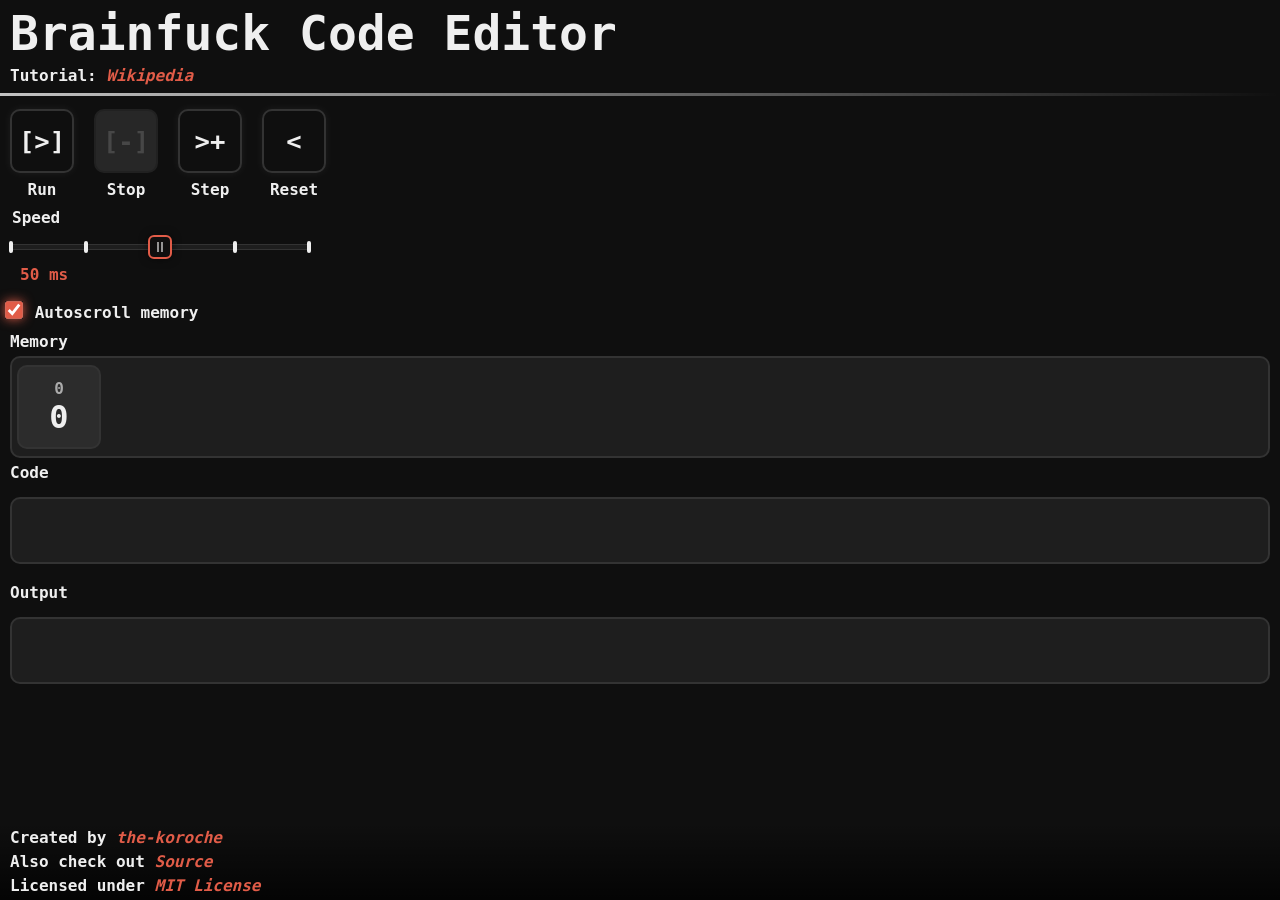
==== index.html @ 8c24880c "Fix for GitHub Pages" ====
<!DOCTYPE html>

<html lang="en">
    <head>
        <meta charset="UTF-8">
        <title>Brainfuck Code Editor</title>
        <link rel="stylesheet" href="styles/style.css">
        <link rel="stylesheet" href="styles/speed-control.css">
        <link rel="stylesheet" href="styles/checkbox.css">
    </head>
    <body>
        <div id="root">
            <div id="intro">
                <h1>Brainfuck Code Editor</h1>
                <h3>Tutorial: <a href="https://en.wikipedia.org/wiki/Brainfuck">Wikipedia</a></h3>
            </div>
            <hr>
            <div id="editor">
                <div id="control">
                    <div class="hbox">
                        <div class="vbox">
                            <button class="bf" id="run">[&gt;]</button>
                            <h4 class="bf-title">Run</h4>
                        </div>
                        <div class="vbox">
                            <button class="bf" id="terminate">[-]</button>
                            <h4 class="bf-title">Stop</h4>
                        </div>
                        <div class="vbox">
                            <button class="bf" id="step">&gt;+</button>
                            <h4 class="bf-title">Step</h4>
                        </div>
                        <div class="vbox">
                            <button class="bf" id="reset">&lt;</button>
                            <h4 class="bf-title">Reset</h4>
                        </div>
                    </div>

                    <div class="speed-controller">
                        <h4 class="bf-title">Speed</h4>
                        <div class="range-slider" id="slider-track">
                            <div class="range-slider-thumb" id="slider-thumb">
                                <div class="range-slider-thumb-line left"></div>
                                <div class="range-slider-thumb-line right"></div>
                            </div>
                            <div class="range-slider-tick" style="left: 0%;"></div>
                            <div class="range-slider-tick" style="left: 25%;"></div>
                            <div class="range-slider-tick" style="left: 50%;"></div>
                            <div class="range-slider-tick" style="left: 75%;"></div>
                            <div class="range-slider-tick" style="left: 100%;"></div>
                        </div>
                        <span class="speed-text-message" id="speed-label">50 ms</span>
                    </div>
                    <div class="autoscroll-container">
                        <label class="bf-title">
                            <input type="checkbox" id="autoscroll-check" checked>
                            Autoscroll memory
                        </label>
                    </div>
                </div>

                <div id="code-state">
                    <div id="memory">
                        <h3>Memory</h3>
                        <div class="memory-box" id="memory-box">
                            <!-- JS will populate this
                            <div class="memory-cell" id="mem-1">
                                <div class="memory-index">1</div>
                                <div>152</div>
                            </div>
                            -->
                        </div>
                    </div>
                    <div id="code-input">
                        <h3>Code</h3>
                        <textarea id="input"></textarea>
                    </div>
                    <div id="result-output">
                        <h3>Output</h3>
                        <textarea readonly id="output"></textarea>
                    </div>
                </div>
            </div>
        </div>
        <div class="spacer"></div>
        <footer>
            <p>
                <h3>Created by <a href="https://github.com/the-koroche">the-koroche</a></h3>
                <h3>Also check out <a href="https://github.com/the-koroche/brainfuce-web">Source</a></h3>
                <h3>Licensed under <a href="https://github.com/the-koroche/brainfuce-web/blob/main/LICENSE">MIT License</a></h3>
            </p>
        </footer>

        <script type="module" src="main.js"></script>
    </body>
</html>
---- styles/style.css ----
:root {
    --background-color: #0f0f0f;
    --foreground-color: #ffffff;
    --accent-color: #e15c48;
    --border-color: #333333;
    --overlay-color: #ffffff10;

    --primary-font-color: #efefef;

    --default-font-family: monospace;
    --default-font-size: 16px;

    --bf-button-size: 64px;
    --bf-title-font-size: calc(var(--bf-button-size) * 0.25);
}

/* Layout */

.spacer {
    flex: 1;
}

.vbox {
    margin: 0;
    padding: 0;

    display: flex;
    flex-direction: column;
    align-items: center;
}

.vbox > * {
    min-height: 0;
}

.hbox {
    margin: 0;
    padding: 0;

    display: flex;
    flex-direction: row;
    align-items: center;
}

.hbox > * {
    min-width: 0;
}

.no-margin {
    margin: 0;
    padding: 0;
}

/* General */

html, body {
    margin: 0;
    padding: 0;

    width: 100%;
    min-width: 480px;
    min-height: 100vh;
}

body {
    display: flex;
    flex-direction: column;

    background-color: var(--background-color);
    color: var(--primary-font-color);

    font-family: var(--default-font-family);
    font-size: var(--default-font-size);
}

footer {
    margin: 0;
    padding: 0;

    background-image: linear-gradient(to top,
            rgba(0, 0, 0, 0.75), rgba(0, 0, 0, 0));

    text-align: left;
}

::selection {
    background: color-mix(in srgb, var(--accent-color) 70%, white 30%);
    color: purple;
}

a::selection {
    color: #000000aa;
}

/* Text */

h1, h2, h3, h4, h5, h6, p {
    margin: 5px 10px;
    padding: 0;

    font-family: var(--default-font-family);
}

h1 {
    font-size: calc(var(--default-font-size) * 3);
}

h2 {
    font-size: calc(var(--default-font-size) * 2);
}

h3 {
    font-size: var(--default-font-size);
}

h4 {
    font-size: calc(var(--default-font-size) * 0.8);
}

span {
    margin: 5px 10px;
    padding: 0;

    font-family: var(--default-font-family);
    font-size: var(--default-font-size);
}

a {
    margin: 0;
    padding: 0;

    color: var(--accent-color);

    font-style: italic;
    text-decoration: none;
    font-family: var(--default-font-family);
    font-size: var(--default-font-size);

    transition-duration: 0.1s;
    -webkit-transition-duration: 0.1s;
}

a:hover {
    text-decoration: underline;
    text-shadow: 0 0 7px var(--accent-color);
}

hr {
    border: 0;

    width: 100%;
    height: 3px;

    background-image: linear-gradient(to right,
            rgba(255, 255, 255, 0.75), rgba(0, 0, 0, 0));
}

/* Buttons */

button {
    margin: 4px 2px;
    border: 2px solid var(--border-color);
    border-radius: 10px;
    padding: 10px 10px;

    background-color: var(--background-color);
    color: var(--primary-font-color);

    box-shadow: 0 0 10px var(--overlay-color);

    text-align: center;
    text-decoration: none;
    font-size: 16px;
    font-family: var(--default-font-family);
    display: inline-block;
    cursor: pointer;

    transition-duration: 0.1s;
    -webkit-transition-duration: 0.1s;
}

button:hover {
    background-color: color-mix(in srgb, var(--background-color) 70%, var(--foreground-color) 30%);
}

button:active {
    border: 2px solid white;

    background-color: var(--foreground-color);
    color: var(--background-color);

    box-shadow: 0 0 10px white;
    text-shadow: 0 0 3px black;
}

button.disabled, button.disabled:hover, button.disabled:active {
    background-color: color-mix(in srgb, var(--background-color) 80%, var(--foreground-color) 20%);
    color: color-mix(in srgb, var(--background-color) 50%, var(--primary-font-color) 50%);

    box-shadow: none;
    text-shadow: none;

    opacity: 0.5;
    cursor: not-allowed;
}

/* Textarea */

textarea {
    margin: 10px;
    border: 2px solid var(--border-color);
    border-radius: 10px;
    padding: 5px;

    min-height: calc((var(--default-font-size) * 1.4) * 3);
    width: calc(100% - 20px);
    box-sizing: border-box;

    background-color: var(--overlay-color);
    color: var(--primary-font-color);

    font-family: monospace;
    font-size: calc(var(--default-font-size) * 1.4);
    font-weight: bold;

    resize: none;

    transition: height 0.1s ease;
}

textarea:focus {
    outline: none;
}

/* Specific */

button.bf {
    margin: 5px 10px;
    padding: 0;

    width: var(--bf-button-size);
    height: var(--bf-button-size);

    font-size: calc(var(--bf-button-size) * 0.4);
    font-family: monospace;
    font-weight: bold;
}

.bf-title {
    margin: 2px;
    padding: 0;

    font-size: var(--bf-title-font-size);
    font-family: var(--default-font-family);
    font-weight: bold;

    -webkit-user-select: none;
    -khtml-user-select: none;
    -moz-user-select: none;
    -ms-user-select: none;
    user-select: none;
}

/* Memory visualization */

.memory-box {
    margin: 5px 10px;
    border: 2px solid var(--border-color);
    border-radius: 10px;
    padding: 2px 0;

    height: calc((var(--default-font-size) * 5) + 14px); /* 10px for padding, 4px for borders */
    width: calc(100% - 24px);

    background-color: var(--overlay-color);

    display: flex;
    flex-direction: row;
    flex-wrap: nowrap;

    overflow-x: auto;
    overflow-y: hidden;

    justify-content: flex-start;
    align-items: left;
}

.memory-box > * {
    flex: 0 0 auto;
}

.memory-cell {
    margin: 5px;
    border: 2px solid var(--border-color);
    border-radius: 10px;
    padding: 0;

    width: calc(var(--default-font-size) * 5);
    height: calc(var(--default-font-size) * 5);

    background-color: var(--overlay-color);

    font-size: calc(var(--default-font-size) * 2);
    font-family: var(--default-font-family);
    font-weight: bold;
    text-align: center;

    display: flex;
    flex-direction: column;
    justify-content: center;
    align-items: center;
}

.memory-index {
    margin: 0;
    padding: 0;

    color: color-mix(in srgb, var(--background-color) 30%, var(--primary-font-color) 70%);

    font-size: calc(var(--default-font-size) * 1);
    font-family: var(--default-font-family);
    font-weight: bold;
    text-align: center;

    -webkit-user-select: none;
    -khtml-user-select: none;
    -moz-user-select: none;
    -ms-user-select: none;
    user-select: none;
}

/* Media queries */

@media (max-width: 800px) {

    :root {
        --bf-button-size: 100px;
    }

    h1 {
        font-size: calc(var(--default-font-size) * 2);
    }

    .hbox {
        justify-content: space-around;
    }
}
---- styles/speed-control.css ----
.speed-controller {
    margin: 5px 10px;

    width: calc(100% - 40px);
    max-width: 300px;

    display: flex;
    flex-direction: column;
    align-items: flex-start;
}

.range-slider {
    position: relative;
    margin: 15px 0 10px 0;
    border: 1px solid var(--border-color);
    border-radius: 3px;

    width: 100%;
    height: 6px;
    background-color: var(--overlay-color);
    cursor: pointer;

    box-sizing: border-box;
}

.range-slider-thumb {
    position: absolute;
    border: 2px solid var(--accent-color);
    border-radius: 6px;

    width: 20px;
    height: 20px;
    top: 50%;
    left: 33.3333%; /* second index */
    transform: translate(-50%, -50%);

    background-color: var(--background-color);
    box-shadow: 0 0 8px rgba(0, 0, 0, 0.5);
    display: flex;
    justify-content: center;
    align-items: center;
    gap: 2px;
    z-index: 10;

    transition: background-color 0.1s;
    transition: left 0.1s ease;
}

.range-slider-thumb:hidden {
    display: none;
}

.range-slider:hover .ui-range-thumb {
    background-color: color-mix(in srgb, var(--background-color) 80%, white 20%);
}

.range-slider-thumb-line {
    width: 2px;
    height: 10px;
    background-color: var(--primary-font-color);
    opacity: 0.6;
}

.range-slider-tick {
    position: absolute;
    border-radius: 2px;

    width: 4px;
    height: 12px;
    top: 50%;
    transform: translate(-50%, -50%);

    background-color: var(--primary-font-color);
    z-index: 1;
    pointer-events: none;
}

.speed-text-message {
    margin-top: 5px;

    color: var(--accent-color);

    font-family: var(--default-font-family);
    font-size: var(--default-font-size);
    font-weight: bold;

    -webkit-user-select: none;
    user-select: none;
}

@media (max-width: 800px) {

    .speed-controller {
        margin: 15px auto;
        max-width: 500px;

        text-align: center;
        align-items: center;
    }

    .range-slider-thumb{
        width: 32px;
        height: 32px;
    }

    .range-slider {
        height: 8px;
    }

    .range-slider-tick {
        height: 14px;
    }
}
---- styles/checkbox.css ----
.autoscroll-container {
    margin: 10px auto;
    text-align: left;
}

/* Чекбокс */
#autoscroll-check {
    width: 16px;
    height: 16px;
    cursor: pointer;

    accent-color: var(--accent-color, #4aa3ff);

    transition: box-shadow 0.2s ease, transform 0.15s ease;
}

#autoscroll-check:checked {
    box-shadow: 0 0 10px var(--accent-color);
    transform: scale(1.1);
}

/* Фокус для доступности */
#autoscroll-check:focus-visible {
    outline: 2px solid var(--accent-color, #4aa3ff);
    outline-offset: 2px;
    border-radius: 4px;
}

@media (max-width: 800px) {

    .autoscroll-container {
        text-align: center;
    }

    #autoscroll-check {
        width: 28px;
        height: 28px;
    }
}
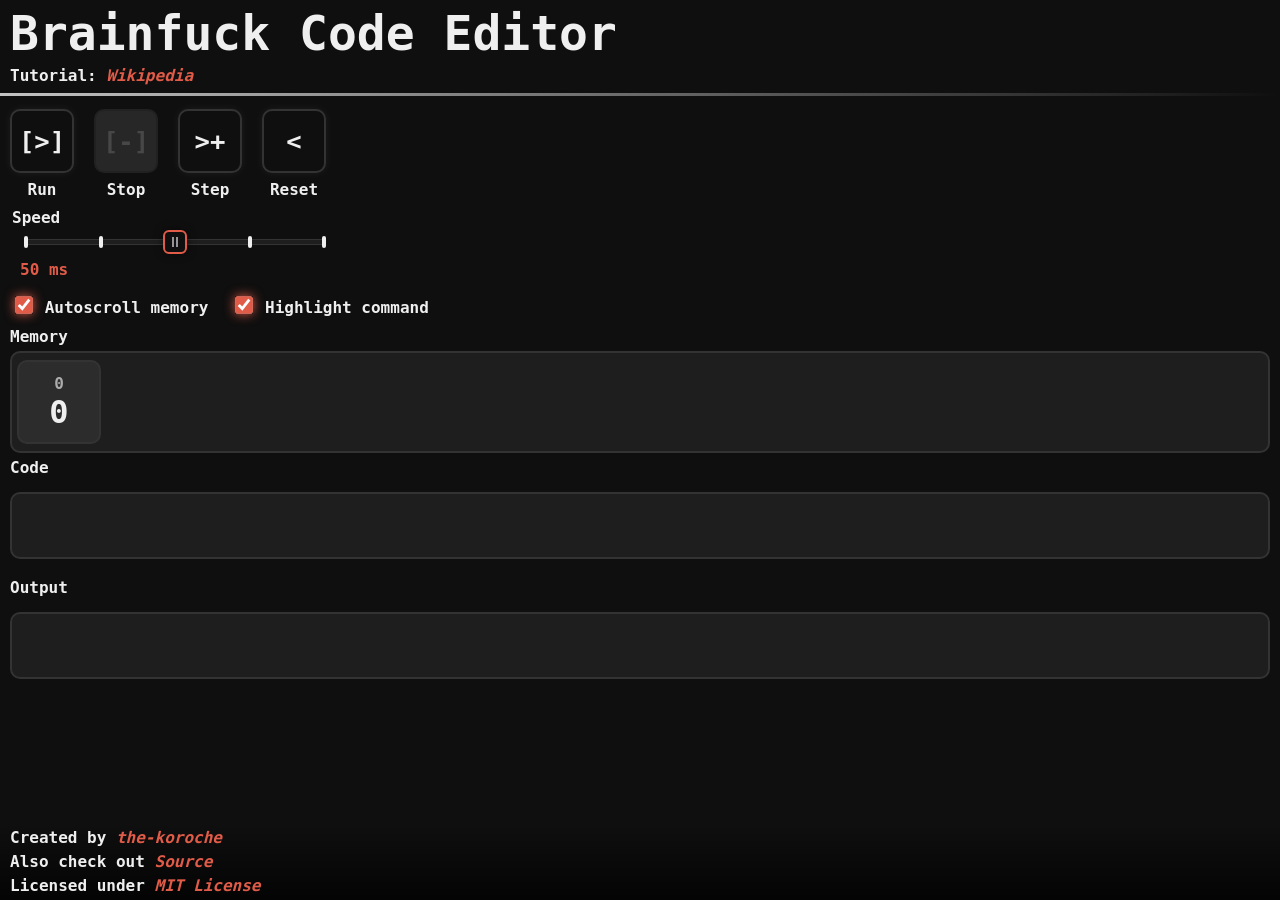
==== commit c166e859: "Fix bugs, add highlight checkbox" ====
--- a/index.html
+++ b/index.html
@@ -3,6 +3,7 @@
 <html lang="en">
     <head>
         <meta charset="UTF-8">
+        <meta name="viewport" content="width=device-width, initial-scale=1.0">
         <title>Brainfuck Code Editor</title>
         <link rel="stylesheet" href="styles/style.css">
         <link rel="stylesheet" href="styles/speed-control.css">
@@ -51,11 +52,19 @@
                         </div>
                         <span class="speed-text-message" id="speed-label">50 ms</span>
                     </div>
-                    <div class="autoscroll-container">
-                        <label class="bf-title">
-                            <input type="checkbox" id="autoscroll-check" checked>
-                            Autoscroll memory
-                        </label>
+                    <div class="hbox">
+                        <div class="checkbox-container">
+                            <label class="bf-title">
+                                <input type="checkbox" id="autoscroll-check" checked>
+                                Autoscroll memory
+                            </label>
+                        </div>
+                        <div class="checkbox-container">
+                            <label class="bf-title">
+                                <input type="checkbox" id="highlight-check" checked>
+                                Highlight command
+                            </label>
+                        </div>
                     </div>
                 </div>
 
@@ -71,9 +80,11 @@
                             -->
                         </div>
                     </div>
-                    <div id="code-input">
-                        <h3>Code</h3>
-                        <textarea id="input"></textarea>
+                    <div class="spacer">
+                        <div id="code-input">
+                            <h3>Code</h3>
+                            <textarea id="input"></textarea>
+                        </div>
                     </div>
                     <div id="result-output">
                         <h3>Output</h3>
--- a/styles/speed-control.css
+++ b/styles/speed-control.css
@@ -11,7 +11,7 @@
 
 .range-slider {
     position: relative;
-    margin: 15px 0 10px 0;
+    margin: 10px 15px;
     border: 1px solid var(--border-color);
     border-radius: 3px;
 
--- a/styles/checkbox.css
+++ b/styles/checkbox.css
@@ -1,26 +1,28 @@
-.autoscroll-container {
-    margin: 10px auto;
+.checkbox-container {
+    margin: 5px 10px;
     text-align: left;
 }
 
-/* Чекбокс */
-#autoscroll-check {
+input[type="checkbox"] {
     width: 16px;
     height: 16px;
     cursor: pointer;
 
     accent-color: var(--accent-color, #4aa3ff);
 
+    font-size: var(--default-font-size);
+    font-family: var(--default-font-family);
+
     transition: box-shadow 0.2s ease, transform 0.15s ease;
 }
 
-#autoscroll-check:checked {
+input[type="checkbox"]:checked {
     box-shadow: 0 0 10px var(--accent-color);
     transform: scale(1.1);
 }
 
-/* Фокус для доступности */
-#autoscroll-check:focus-visible {
+/* Focus for accessibility */
+input[type="checkbox"]:focus-visible {
     outline: 2px solid var(--accent-color, #4aa3ff);
     outline-offset: 2px;
     border-radius: 4px;
@@ -28,12 +30,15 @@
 
 @media (max-width: 800px) {
 
-    .autoscroll-container {
+    .checkbox-container {
+        margin: 0 10px;
         text-align: center;
     }
 
-    #autoscroll-check {
+    input[type="checkbox"] {
         width: 28px;
         height: 28px;
+
+        font-size: calc(var(--default-font-size) * 0.75);
     }
 }
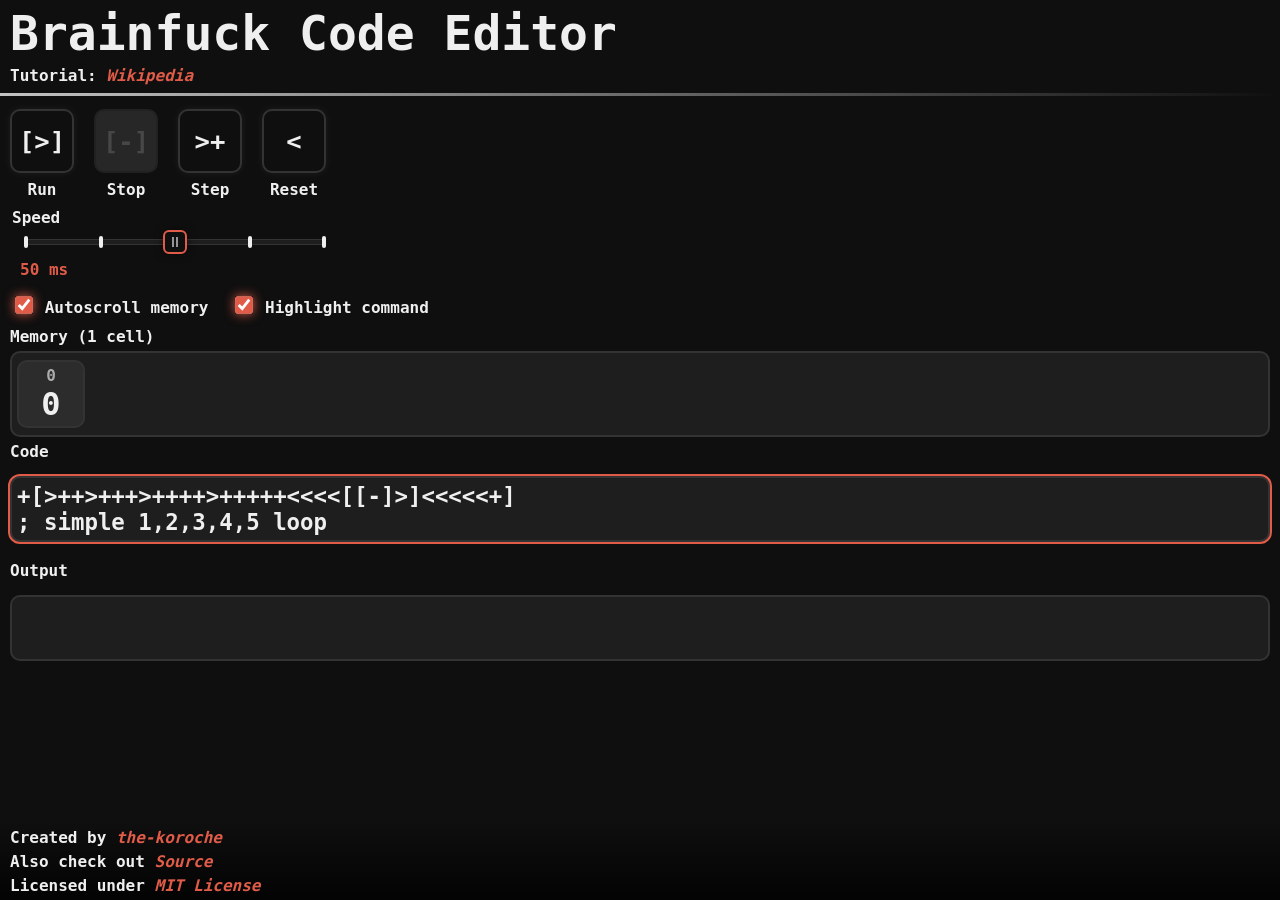
==== commit ac0a6d16: "Fix instruction highlight index; remove sanitizing in code input textarea; make memory cells smaller" ====
--- a/index.html
+++ b/index.html
@@ -70,7 +70,7 @@
 
                 <div id="code-state">
                     <div id="memory">
-                        <h3>Memory</h3>
+                        <h3 id ="memory-title">Memory</h3>
                         <div class="memory-box" id="memory-box">
                             <!-- JS will populate this
                             <div class="memory-cell" id="mem-1">
--- a/styles/style.css
+++ b/styles/style.css
@@ -11,6 +11,7 @@
     --default-font-size: 16px;
 
     --bf-button-size: 64px;
+    --memory-cell-size: 32px;
     --bf-title-font-size: calc(var(--bf-button-size) * 0.25);
 }
 
@@ -212,12 +213,12 @@
     border-radius: 10px;
     padding: 5px;
 
-    min-height: calc((var(--default-font-size) * 1.4) * 3);
     width: calc(100% - 20px);
     box-sizing: border-box;
 
     background-color: var(--overlay-color);
     color: var(--primary-font-color);
+    outline: #00000000 solid 2px;
 
     font-family: monospace;
     font-size: calc(var(--default-font-size) * 1.4);
@@ -226,10 +227,11 @@
     resize: none;
 
     transition: height 0.1s ease;
+    transition: outline 0.2s ease;
 }
 
 textarea:focus {
-    outline: none;
+    outline: var(--accent-color) solid 2px;
 }
 
 /* Specific */
@@ -269,7 +271,7 @@
     border-radius: 10px;
     padding: 2px 0;
 
-    height: calc((var(--default-font-size) * 5) + 14px); /* 10px for padding, 4px for borders */
+    height: calc((var(--default-font-size) * 4) + 14px); /* 10px for padding, 4px for borders */
     width: calc(100% - 24px);
 
     background-color: var(--overlay-color);
@@ -295,8 +297,8 @@
     border-radius: 10px;
     padding: 0;
 
-    width: calc(var(--default-font-size) * 5);
-    height: calc(var(--default-font-size) * 5);
+    width: calc(var(--default-font-size) * 4);
+    height: calc(var(--default-font-size) * 4);
 
     background-color: var(--overlay-color);
 
--- a/styles/checkbox.css
+++ b/styles/checkbox.css
@@ -38,7 +38,5 @@
     input[type="checkbox"] {
         width: 28px;
         height: 28px;
-
-        font-size: calc(var(--default-font-size) * 0.75);
     }
 }
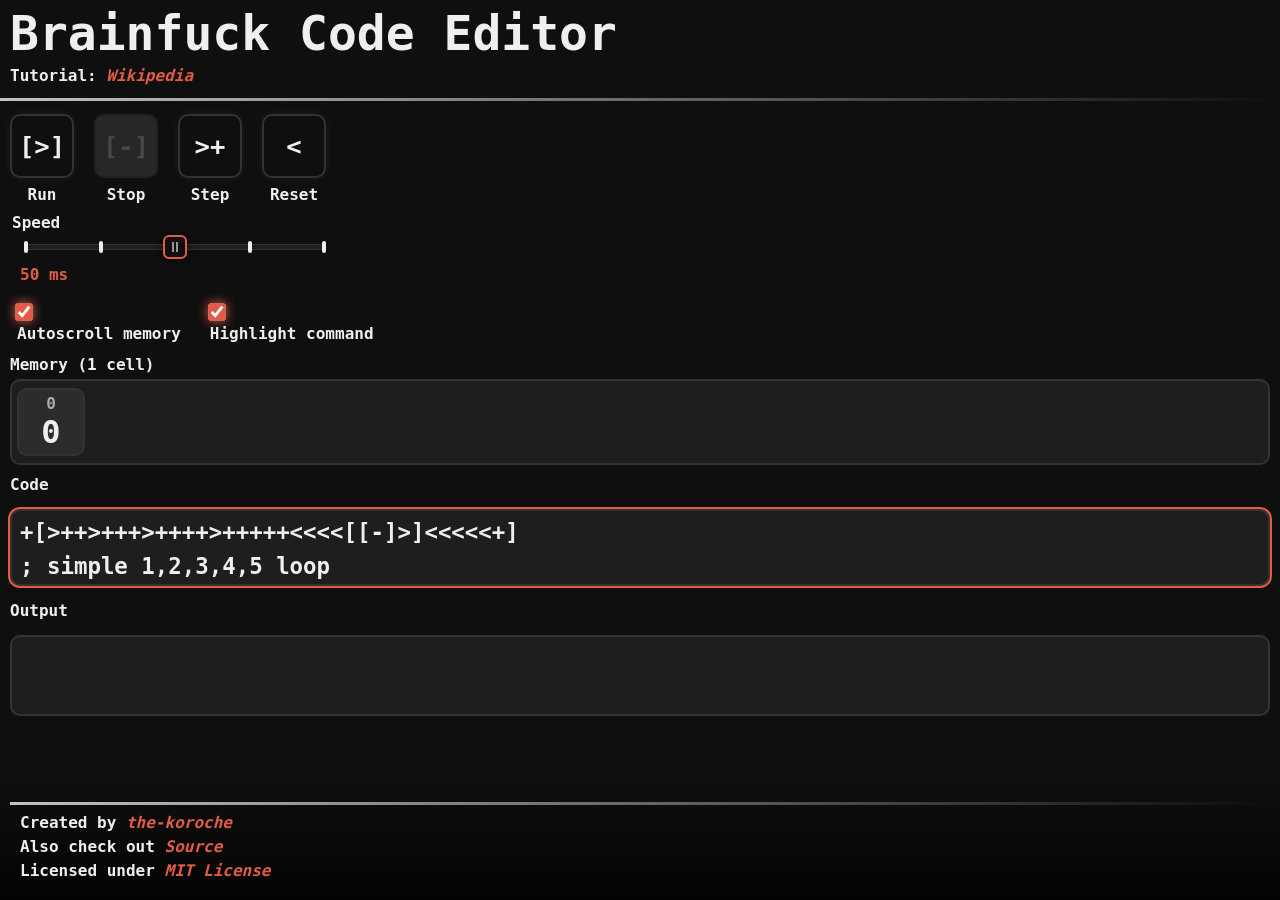
==== commit cdd5a7a8: "Fix more bugs; fix layout; add textarea resize for code input" ====
--- a/index.html
+++ b/index.html
@@ -11,29 +11,29 @@
     </head>
     <body>
         <div id="root">
-            <div id="intro">
+            <div id="title-container">
                 <h1>Brainfuck Code Editor</h1>
                 <h3>Tutorial: <a href="https://en.wikipedia.org/wiki/Brainfuck">Wikipedia</a></h3>
             </div>
             <hr>
-            <div id="editor">
-                <div id="control">
+            <div id="editor-container">
+                <div id="editor-controls">
                     <div class="hbox">
                         <div class="vbox">
-                            <button class="bf" id="run">[&gt;]</button>
-                            <h4 class="bf-title">Run</h4>
+                            <button class="bf" id="run-button">[&gt;]</button>
+                            <h4 class="bf-title" id="run-title">Run</h4>
                         </div>
                         <div class="vbox">
-                            <button class="bf" id="terminate">[-]</button>
-                            <h4 class="bf-title">Stop</h4>
+                            <button class="bf" id="stop-button">[-]</button>
+                            <h4 class="bf-title" id="stop-title">Stop</h4>
                         </div>
                         <div class="vbox">
-                            <button class="bf" id="step">&gt;+</button>
-                            <h4 class="bf-title">Step</h4>
+                            <button class="bf" id="step-button">&gt;+</button>
+                            <h4 class="bf-title" id="step-title">Step</h4>
                         </div>
                         <div class="vbox">
-                            <button class="bf" id="reset">&lt;</button>
-                            <h4 class="bf-title">Reset</h4>
+                            <button class="bf" id="reset-button">&lt;</button>
+                            <h4 class="bf-title" id="reset-title">Reset</h4>
                         </div>
                     </div>
 
@@ -55,14 +55,14 @@
                     <div class="hbox">
                         <div class="checkbox-container">
                             <label class="bf-title">
-                                <input type="checkbox" id="autoscroll-check" checked>
-                                Autoscroll memory
+                                <input type="checkbox" id="autoscroll-memory-check" checked>
+                                <div class="checkbox-text">Autoscroll memory</div>
                             </label>
                         </div>
                         <div class="checkbox-container">
                             <label class="bf-title">
-                                <input type="checkbox" id="highlight-check" checked>
-                                Highlight command
+                                <input type="checkbox" id="highlight-command-check" checked>
+                                <div class="checkbox-text">Highlight command</div>
                             </label>
                         </div>
                     </div>
@@ -70,8 +70,8 @@
 
                 <div id="code-state">
                     <div id="memory">
-                        <h3 id ="memory-title">Memory</h3>
-                        <div class="memory-box" id="memory-box">
+                        <h3 id="memory-title">Memory</h3>
+                        <div id="memory-box">
                             <!-- JS will populate this
                             <div class="memory-cell" id="mem-1">
                                 <div class="memory-index">1</div>
@@ -80,13 +80,11 @@
                             -->
                         </div>
                     </div>
-                    <div class="spacer">
-                        <div id="code-input">
-                            <h3>Code</h3>
-                            <textarea id="input"></textarea>
-                        </div>
+                    <div id="code-input-container">
+                        <h3>Code</h3>
+                        <textarea id="code-input"></textarea>
                     </div>
-                    <div id="result-output">
+                    <div id="output-container">
                         <h3>Output</h3>
                         <textarea readonly id="output"></textarea>
                     </div>
@@ -95,13 +93,15 @@
         </div>
         <div class="spacer"></div>
         <footer>
-            <p>
+            <div id="footer-container">
+                <hr>
                 <h3>Created by <a href="https://github.com/the-koroche">the-koroche</a></h3>
                 <h3>Also check out <a href="https://github.com/the-koroche/brainfuce-web">Source</a></h3>
                 <h3>Licensed under <a href="https://github.com/the-koroche/brainfuce-web/blob/main/LICENSE">MIT License</a></h3>
-            </p>
+            </div>
         </footer>
 
         <script type="module" src="main.js"></script>
+        <script type="module" src="codeinput_resize.js"></script>
     </body>
 </html>
--- a/styles/style.css
+++ b/styles/style.css
@@ -59,6 +59,7 @@
     padding: 0;
 
     width: 100%;
+    height: 100%;
     min-width: 480px;
     min-height: 100vh;
 }
@@ -74,14 +75,22 @@
     font-size: var(--default-font-size);
 }
 
+#root {
+    flex: 1 0 auto;
+    display: flex;
+    flex-direction: column;
+}
+
 footer {
-    margin: 0;
-    padding: 0;
+    margin-top: auto;
+    padding: 10px 10px 15px 10px;
 
     background-image: linear-gradient(to top,
             rgba(0, 0, 0, 0.75), rgba(0, 0, 0, 0));
 
     text-align: left;
+
+    flex-shrink: 0;
 }
 
 ::selection {
@@ -211,9 +220,10 @@
     margin: 10px;
     border: 2px solid var(--border-color);
     border-radius: 10px;
-    padding: 5px;
+    padding: 5px 8px;
 
     width: calc(100% - 20px);
+    max-width: 1500px;
     box-sizing: border-box;
 
     background-color: var(--overlay-color);
@@ -223,15 +233,32 @@
     font-family: monospace;
     font-size: calc(var(--default-font-size) * 1.4);
     font-weight: bold;
+    line-height: 1.5;
 
     resize: none;
-
-    transition: height 0.1s ease;
-    transition: outline 0.2s ease;
+    overflow-x: hidden;
+
+    transition: height 0.1s ease,
+                outline 0.2s ease;
 }
 
 textarea:focus {
     outline: var(--accent-color) solid 2px;
+}
+
+#code-input {
+    min-height: calc(var(--default-font-size) * 1.4 * 3);
+}
+
+#code-input-container {
+    display: flex;
+    flex-direction: column;
+    flex: 1;
+    min-height: 0;
+}
+
+#code-input-container textarea {
+    flex: 1 1 auto;
 }
 
 /* Specific */
@@ -265,7 +292,7 @@
 
 /* Memory visualization */
 
-.memory-box {
+#memory-box {
     margin: 5px 10px;
     border: 2px solid var(--border-color);
     border-radius: 10px;
@@ -273,6 +300,7 @@
 
     height: calc((var(--default-font-size) * 4) + 14px); /* 10px for padding, 4px for borders */
     width: calc(100% - 24px);
+    max-width: 1500px;
 
     background-color: var(--overlay-color);
 
@@ -287,7 +315,7 @@
     align-items: left;
 }
 
-.memory-box > * {
+#memory-box > * {
     flex: 0 0 auto;
 }
 
--- a/styles/checkbox.css
+++ b/styles/checkbox.css
@@ -1,6 +1,11 @@
 .checkbox-container {
     margin: 5px 10px;
+
     text-align: left;
+
+    display: flex;
+    flex-direction: row;
+    align-items: center;
 }
 
 input[type="checkbox"] {
@@ -28,6 +33,12 @@
     border-radius: 4px;
 }
 
+.checkbox-text {
+    margin-left: 5px;
+    font-size: var(--default-font-size);
+    font-family: var(--default-font-family);
+}
+
 @media (max-width: 800px) {
 
     .checkbox-container {
@@ -36,7 +47,7 @@
     }
 
     input[type="checkbox"] {
-        width: 28px;
-        height: 28px;
+        width: 24px;
+        height: 24px;
     }
 }
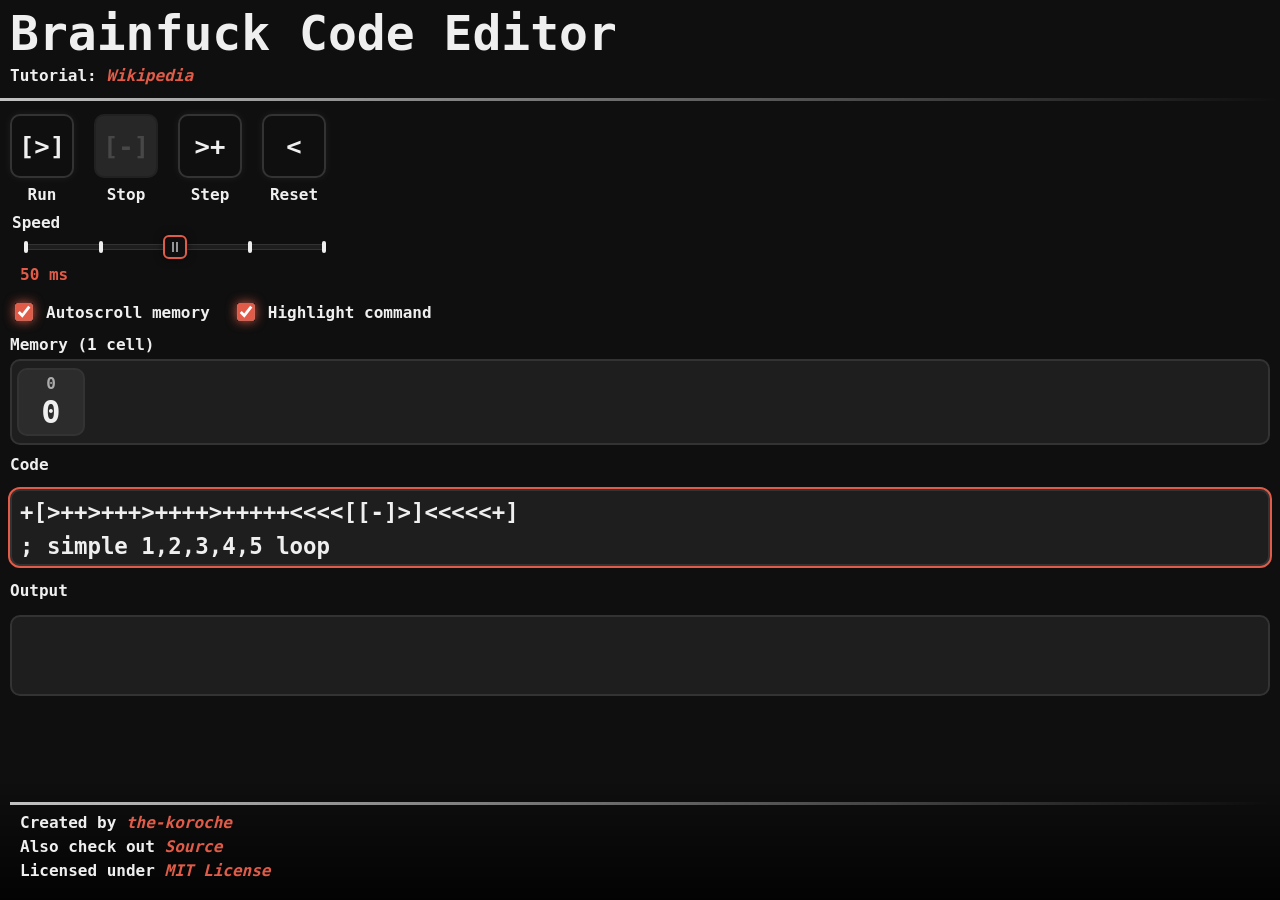
==== commit 5d130333: "Fix checkboxes layout" ====
--- a/index.html
+++ b/index.html
@@ -54,13 +54,13 @@
                     </div>
                     <div class="hbox">
                         <div class="checkbox-container">
-                            <label class="bf-title">
+                            <label class="bf-title" style="display: inline-flex;">
                                 <input type="checkbox" id="autoscroll-memory-check" checked>
                                 <div class="checkbox-text">Autoscroll memory</div>
                             </label>
                         </div>
                         <div class="checkbox-container">
-                            <label class="bf-title">
+                            <label class="bf-title" style="display: inline-flex;">
                                 <input type="checkbox" id="highlight-command-check" checked>
                                 <div class="checkbox-text">Highlight command</div>
                             </label>
--- a/styles/style.css
+++ b/styles/style.css
@@ -282,6 +282,14 @@
     font-size: var(--bf-title-font-size);
     font-family: var(--default-font-family);
     font-weight: bold;
+    text-align: center;
+
+    display: flex;
+    flex-direction: row;
+    gap: 6px;
+
+    align-items: center;
+    justify-content: center;
 
     -webkit-user-select: none;
     -khtml-user-select: none;
--- a/styles/checkbox.css
+++ b/styles/checkbox.css
@@ -13,12 +13,14 @@
     height: 16px;
     cursor: pointer;
 
-    accent-color: var(--accent-color, #4aa3ff);
+    accent-color: var(--accent-color);
 
     font-size: var(--default-font-size);
     font-family: var(--default-font-family);
 
-    transition: box-shadow 0.2s ease, transform 0.15s ease;
+    transition:
+            box-shadow 0.2s ease,
+            transform 0.15s ease;
 }
 
 input[type="checkbox"]:checked {
@@ -28,7 +30,7 @@
 
 /* Focus for accessibility */
 input[type="checkbox"]:focus-visible {
-    outline: 2px solid var(--accent-color, #4aa3ff);
+    outline: 2px solid var(--accent-color);
     outline-offset: 2px;
     border-radius: 4px;
 }
